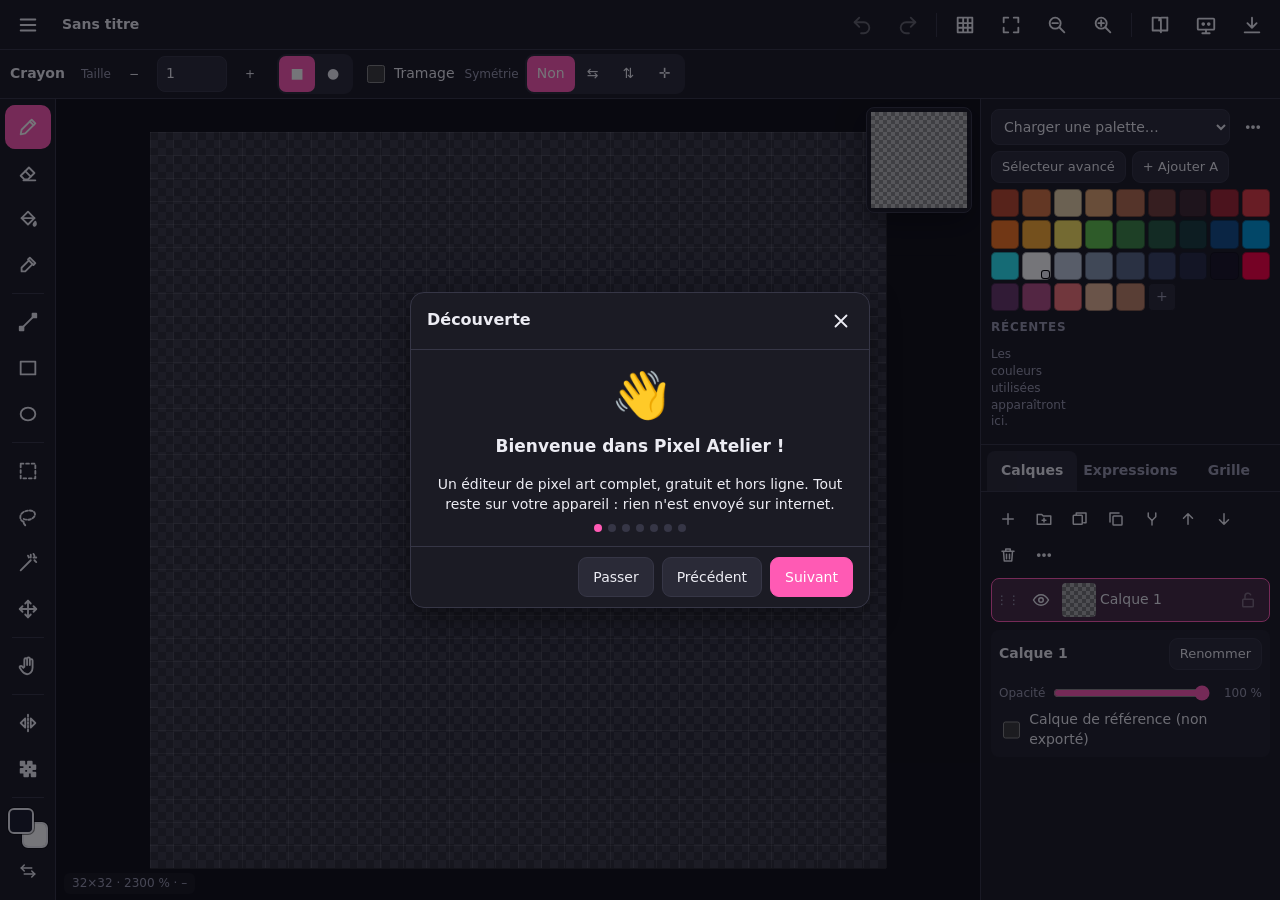
==== index.html @ dab8e6df "Éditeur de base : canevas, outils, zoom/pan, couleurs, grille, calques, historique - Modèle de docum" ====
<!doctype html>
<html lang="fr" data-theme="dark">
<head>
  <meta charset="utf-8">
  <meta name="viewport" content="width=device-width, initial-scale=1, maximum-scale=1, user-scalable=no, viewport-fit=cover">
  <title>Pixel Atelier — éditeur de pixel art & PNGtuber</title>
  <meta name="description" content="Éditeur de pixel art complet, gratuit et hors ligne, pensé pour créer des personnages PNGtuber. Fonctionne sur téléphone et ordinateur.">
  <meta name="theme-color" content="#1b1b24">
  <link rel="manifest" href="manifest.webmanifest">
  <link rel="icon" type="image/png" href="icons/icon-192.png">
  <link rel="apple-touch-icon" href="icons/icon-192.png">
  <meta name="apple-mobile-web-app-capable" content="yes">
  <meta name="mobile-web-app-capable" content="yes">
  <link rel="stylesheet" href="css/app.css">
</head>
<body>
  <div id="app">
    <header id="topbar">
      <button class="icon-btn" id="btn-menu" title="Menu" aria-label="Menu principal"></button>
      <div id="doc-title" title="Renommer le projet" role="button" tabindex="0">Sans titre</div>
      <div class="spacer"></div>
      <div class="top-actions">
        <button class="icon-btn" id="btn-undo" title="Annuler (Ctrl+Z)" aria-label="Annuler"></button>
        <button class="icon-btn" id="btn-redo" title="Rétablir (Ctrl+Y)" aria-label="Rétablir"></button>
        <span class="sep-v"></span>
        <button class="icon-btn toggle" id="btn-grid" title="Afficher/masquer la grille (#)" aria-label="Grille"></button>
        <button class="icon-btn" id="btn-fit" title="Ajuster à l'écran (0)" aria-label="Ajuster à l'écran"></button>
        <button class="icon-btn hide-sm" id="btn-zoomout" title="Zoom arrière (-)" aria-label="Zoom arrière"></button>
        <button class="icon-btn hide-sm" id="btn-zoomin" title="Zoom avant (+)" aria-label="Zoom avant"></button>
        <span class="sep-v hide-sm"></span>
        <button class="icon-btn" id="btn-library" title="Bibliothèque de pièces" aria-label="Bibliothèque"></button>
        <button class="icon-btn" id="btn-pngtuber" title="Mode PNGtuber" aria-label="Mode PNGtuber"></button>
        <button class="icon-btn hide-sm" id="btn-export" title="Exporter (Ctrl+E)" aria-label="Exporter"></button>
      </div>
    </header>
    <div id="optionsbar" aria-label="Options de l'outil"></div>
    <main id="workspace">
      <nav id="toolbar" aria-label="Outils"></nav>
      <div id="stage">
        <canvas id="view" aria-label="Zone de dessin"></canvas>
        <div id="minimap" title="Aperçu taille réelle"></div>
        <div id="statusbar"></div>
      </div>
      <aside id="sidebar" aria-label="Panneaux">
        <div class="drawer-handle" aria-hidden="true"></div>
        <div id="panel-tabs" role="tablist"></div>
        <section class="panel" id="panel-colors" data-title="Couleurs"></section>
        <section class="panel" id="panel-layers" data-title="Calques"></section>
        <section class="panel" id="panel-expressions" data-title="Expressions"></section>
        <section class="panel" id="panel-grid" data-title="Grille"></section>
      </aside>
    </main>
    <div id="timeline" hidden></div>
    <nav id="mobilenav" aria-label="Panneaux"></nav>
  </div>
  <noscript>Pixel Atelier nécessite JavaScript.</noscript>
  <script type="module" src="js/main.js"></script>
</body>
</html>
---- css/app.css ----
/* Pixel Atelier — styles. Thème via [data-theme] sur <html>. */
:root {
  --bg: #15151c;
  --bg2: #1b1b24;
  --panel: #22222d;
  --panel2: #2a2a37;
  --line: #363646;
  --text: #ececf3;
  --muted: #9a9ab0;
  --accent: #ff5ab4;
  --accent2: #7f8cff;
  --danger: #ff5a5a;
  --ok: #4ad991;
  --focus: #ffd34d;
  --stage: #101016;
  --shadow: 0 10px 30px rgba(0, 0, 0, 0.45);
  --radius: 10px;
  --tap: 44px;
  --top-h: 50px;
  --opt-h: 46px;
  --side-w: 300px;
  --safe-b: env(safe-area-inset-bottom, 0px);
  color-scheme: dark;
}
html[data-theme='light'] {
  --bg: #eef0f6;
  --bg2: #ffffff;
  --panel: #ffffff;
  --panel2: #f1f2f8;
  --line: #d9dbe7;
  --text: #1d1d2a;
  --muted: #62657a;
  --accent: #d6318f;
  --accent2: #4d5bea;
  --stage: #d6d9e4;
  --shadow: 0 10px 30px rgba(20, 20, 60, 0.18);
  color-scheme: light;
}

* { box-sizing: border-box; }
html, body {
  margin: 0;
  height: 100%;
  overflow: hidden;
  background: var(--bg);
  color: var(--text);
  font: 14px/1.4 system-ui, -apple-system, 'Segoe UI', Roboto, Ubuntu, sans-serif;
  -webkit-tap-highlight-color: transparent;
  overscroll-behavior: none;
}
button, input, select, textarea { font: inherit; color: inherit; }
button { cursor: pointer; }
:focus-visible { outline: 2px solid var(--focus); outline-offset: 2px; }
[hidden] { display: none !important; }

#app {
  display: flex;
  flex-direction: column;
  height: 100dvh;
  height: 100vh;
}
@supports (height: 100dvh) { #app { height: 100dvh; } }

/* ---------- Barre du haut ---------- */
#topbar {
  height: var(--top-h);
  display: flex;
  align-items: center;
  gap: 4px;
  padding: 0 6px;
  background: var(--bg2);
  border-bottom: 1px solid var(--line);
  flex: none;
}
#doc-title {
  font-weight: 600;
  padding: 6px 8px;
  border-radius: 8px;
  max-width: 34vw;
  white-space: nowrap;
  overflow: hidden;
  text-overflow: ellipsis;
  cursor: text;
}
#doc-title:hover { background: var(--panel2); }
.spacer { flex: 1; }
.top-actions { display: flex; align-items: center; gap: 2px; }
.sep-v { width: 1px; height: 24px; background: var(--line); margin: 0 4px; }

.icon-btn {
  min-width: var(--tap);
  height: var(--tap);
  display: inline-flex;
  align-items: center;
  justify-content: center;
  border: 0;
  background: transparent;
  border-radius: 10px;
  padding: 0 6px;
  color: var(--text);
  position: relative;
}
.icon-btn:hover { background: var(--panel2); }
.icon-btn:disabled { opacity: 0.35; cursor: default; }
.icon-btn.active, .icon-btn.toggle.on { background: var(--accent); color: #fff; }
.icon-btn.small { min-width: 34px; height: 34px; }
.ico { display: inline-flex; line-height: 0; }
.ico svg { width: 22px; height: 22px; }
.icon-btn.small .ico svg { width: 18px; height: 18px; }

/* ---------- Barre d'options ---------- */
#optionsbar {
  min-height: var(--opt-h);
  display: flex;
  align-items: center;
  gap: 10px;
  padding: 4px 10px;
  background: var(--bg2);
  border-bottom: 1px solid var(--line);
  overflow-x: auto;
  overflow-y: hidden;
  white-space: nowrap;
  flex: none;
  scrollbar-width: thin;
}
.opt-group { display: inline-flex; align-items: center; gap: 6px; flex: none; }
.opt-group > .lbl { color: var(--muted); font-size: 12px; }
.opt-title { font-weight: 700; margin-right: 6px; }
.seg { display: inline-flex; background: var(--panel2); border-radius: 9px; padding: 2px; }
.seg button {
  border: 0;
  background: transparent;
  padding: 0 10px;
  min-height: 36px;
  min-width: 36px;
  border-radius: 7px;
  display: inline-flex;
  align-items: center;
  justify-content: center;
  gap: 4px;
}
.seg button.on { background: var(--accent); color: #fff; }
.chk { display: inline-flex; align-items: center; gap: 6px; cursor: pointer; min-height: 36px; }
.chk input { width: 18px; height: 18px; accent-color: var(--accent); }

/* ---------- Espace de travail ---------- */
#workspace { flex: 1; display: flex; min-height: 0; position: relative; }
#toolbar {
  width: 56px;
  flex: none;
  display: flex;
  flex-direction: column;
  align-items: center;
  gap: 2px;
  padding: 6px 0;
  background: var(--bg2);
  border-right: 1px solid var(--line);
  overflow-y: auto;
}
#toolbar .icon-btn { width: 46px; }
#toolbar .tb-sep { width: 32px; height: 1px; background: var(--line); margin: 4px 0; flex: none; }
.color-chip {
  width: 40px;
  height: 40px;
  position: relative;
  flex: none;
  margin: 4px 0;
}
.color-chip .c1, .color-chip .c2 {
  position: absolute;
  width: 26px;
  height: 26px;
  border-radius: 6px;
  border: 2px solid var(--text);
  box-shadow: 0 0 0 1px rgba(0, 0, 0, 0.5);
  background-image: linear-gradient(45deg, #888 25%, transparent 25%, transparent 75%, #888 75%), linear-gradient(45deg, #888 25%, #ccc 25%, #ccc 75%, #888 75%);
  background-size: 8px 8px;
  background-position: 0 0, 4px 4px;
  padding: 0;
  overflow: hidden;
}
.color-chip .c1 { left: 0; top: 0; z-index: 2; }
.color-chip .c2 { right: 0; bottom: 0; }
.color-chip i { position: absolute; inset: 0; }

#stage {
  flex: 1;
  position: relative;
  background: var(--stage);
  overflow: hidden;
  min-width: 0;
}
#view {
  position: absolute;
  inset: 0;
  touch-action: none;
  image-rendering: pixelated;
  image-rendering: crisp-edges;
  display: block;
  user-select: none;
  -webkit-user-select: none;
}
#statusbar {
  position: absolute;
  left: 8px;
  bottom: 6px;
  font-size: 12px;
  color: var(--muted);
  background: color-mix(in srgb, var(--bg2) 80%, transparent);
  padding: 2px 8px;
  border-radius: 6px;
  pointer-events: none;
  font-variant-numeric: tabular-nums;
}
#minimap {
  position: absolute;
  right: 8px;
  top: 8px;
  background-color: var(--bg2);
  border: 1px solid var(--line);
  border-radius: 8px;
  padding: 4px;
  box-shadow: var(--shadow);
  cursor: pointer;
  max-width: 40%;
}
#minimap canvas { display: block; image-rendering: pixelated; max-width: 160px; max-height: 160px; background: repeating-conic-gradient(#888 0% 25%, #bbb 0% 50%) 0 0 / 8px 8px; }
#minimap.hidden { display: none; }

/* ---------- Barre latérale / tiroirs ---------- */
#sidebar {
  width: var(--side-w);
  flex: none;
  display: flex;
  flex-direction: column;
  background: var(--bg2);
  border-left: 1px solid var(--line);
  min-height: 0;
}
.drawer-handle { display: none; }
#panel-tabs { display: flex; gap: 2px; padding: 6px 6px 0; border-bottom: 1px solid var(--line); flex: none; order: 2; }
#panel-tabs button {
  flex: 1;
  border: 0;
  background: transparent;
  padding: 8px 4px;
  border-radius: 8px 8px 0 0;
  color: var(--muted);
  font-weight: 600;
  min-height: 40px;
}
#panel-tabs button.on { color: var(--text); background: var(--panel2); }
#panel-tabs button[data-tab='colors'] { display: none; }
.panel { padding: 10px; overflow-y: auto; min-height: 0; }
#panel-colors { order: 1; flex: none; max-height: 46%; border-bottom: 1px solid var(--line); }
#panel-layers, #panel-expressions, #panel-grid { order: 3; flex: 1; display: none; }
.panel.tab-on { display: block !important; }

.panel h3 {
  margin: 8px 0 6px;
  font-size: 12px;
  color: var(--muted);
  text-transform: uppercase;
  letter-spacing: 0.06em;
  display: flex;
  align-items: center;
  gap: 6px;
}
.panel h3:first-child { margin-top: 0; }
.row { display: flex; align-items: center; gap: 6px; flex-wrap: wrap; }
.row.nowrap { flex-wrap: nowrap; }
.grow { flex: 1; min-width: 0; }

/* ---------- Couleurs ---------- */
.swatches { display: grid; grid-template-columns: repeat(auto-fill, minmax(26px, 1fr)); gap: 3px; }
.swatch {
  aspect-ratio: 1;
  border: 0;
  border-radius: 5px;
  padding: 0;
  min-height: 26px;
  box-shadow: inset 0 0 0 1px rgba(0, 0, 0, 0.35);
  position: relative;
}
.swatch.sel { outline: 2px solid var(--text); outline-offset: 1px; }
.swatch.sel2::after { content: ''; position: absolute; right: 2px; bottom: 2px; width: 7px; height: 7px; border-radius: 2px; background: var(--text); box-shadow: 0 0 0 1px #000; }
.swatch.add { background: var(--panel2); color: var(--muted); display: flex; align-items: center; justify-content: center; }
.recent .swatch { min-height: 22px; }
.color-editor { display: grid; grid-template-columns: auto 1fr; gap: 6px 8px; align-items: center; margin: 6px 0; }
.color-editor input[type='color'] { width: 44px; height: 36px; border: 0; padding: 0; background: none; border-radius: 6px; }
.hsv-box { margin: 6px 0; display: grid; gap: 6px; }
.hsv-sv { position: relative; height: 120px; border-radius: 8px; touch-action: none; cursor: crosshair; }
.hsv-sv .knob, .hsv-bar .knob { position: absolute; width: 14px; height: 14px; border: 2px solid #fff; border-radius: 50%; box-shadow: 0 0 0 1px #000; transform: translate(-50%, -50%); pointer-events: none; }
.hsv-bar { position: relative; height: 18px; border-radius: 9px; touch-action: none; cursor: pointer; }
.hsv-bar .knob { top: 50%; }
.hue-bar { background: linear-gradient(to right, #f00, #ff0, #0f0, #0ff, #00f, #f0f, #f00); }

/* ---------- Champs ---------- */
.input, select.input {
  background: var(--panel2);
  border: 1px solid var(--line);
  border-radius: 8px;
  padding: 6px 8px;
  min-height: 36px;
  min-width: 0;
}
.input.wide { width: 100%; }
.input.num { width: 70px; }
.input.hex { width: 96px; font-family: ui-monospace, monospace; }
input[type='range'] { accent-color: var(--accent); min-height: 30px; }
.field { display: grid; gap: 4px; margin: 8px 0; }
.field > span { color: var(--muted); font-size: 12px; }
.fields { display: grid; grid-template-columns: 1fr 1fr; gap: 6px 10px; }
.btn {
  border: 1px solid var(--line);
  background: var(--panel2);
  padding: 8px 14px;
  border-radius: 9px;
  min-height: 40px;
  display: inline-flex;
  align-items: center;
  gap: 6px;
  justify-content: center;
}
.btn:hover { border-color: var(--accent2); }
.btn.primary { background: var(--accent); border-color: var(--accent); color: #fff; }
.btn.danger { background: var(--danger); border-color: var(--danger); color: #fff; }
.btn.small { min-height: 32px; padding: 4px 10px; font-size: 13px; }
.btn:disabled { opacity: 0.5; cursor: default; }
.muted { color: var(--muted); }
.small { font-size: 12px; }
.hint { color: var(--muted); font-size: 12px; margin: 4px 0; }

/* ---------- Calques ---------- */
.layer-tools { display: flex; flex-wrap: wrap; gap: 2px; margin-bottom: 6px; }
.layer-tree { display: flex; flex-direction: column; gap: 2px; }
.lrow {
  display: flex;
  align-items: center;
  gap: 4px;
  padding: 2px 4px;
  border-radius: 8px;
  min-height: 44px;
  background: var(--panel);
  border: 1px solid transparent;
  user-select: none;
  touch-action: pan-y;
}
.lrow.active { border-color: var(--accent); background: color-mix(in srgb, var(--accent) 16%, var(--panel)); }
.lrow.hidden-eff { opacity: 0.55; }
.lrow .name { flex: 1; min-width: 0; overflow: hidden; text-overflow: ellipsis; white-space: nowrap; }
.lrow .thumb {
  width: 34px;
  height: 34px;
  flex: none;
  border-radius: 4px;
  image-rendering: pixelated;
  background: repeating-conic-gradient(#777 0% 25%, #aaa 0% 50%) 0 0 / 8px 8px;
}
.lrow .icon-btn { min-width: 34px; height: 34px; }
.lrow .icon-btn .ico svg { width: 18px; height: 18px; }
.lrow.group .name { font-weight: 650; }
.lrow .badge { font-size: 10px; padding: 1px 6px; border-radius: 9px; background: var(--accent2); color: #fff; flex: none; }
.lrow .badge.ref { background: #888; }
.lrow .radio { width: 18px; height: 18px; border-radius: 50%; border: 2px solid var(--muted); flex: none; margin: 0 8px; }
.lrow .radio.on { border-color: var(--accent); background: radial-gradient(var(--accent) 45%, transparent 50%); }
.lrow.drop-above { box-shadow: 0 -3px 0 var(--accent2); }
.lrow.drop-below { box-shadow: 0 3px 0 var(--accent2); }
.lrow.drop-inside { outline: 2px dashed var(--accent2); }
.lrow.dragging { opacity: 0.4; }
.layer-props { margin-top: 8px; padding: 8px; background: var(--panel); border-radius: 8px; }

/* ---------- Variantes / expressions ---------- */
.vgroup { background: var(--panel); border-radius: 8px; padding: 8px; margin-bottom: 6px; }
.vgroup .vname { font-weight: 650; margin-bottom: 6px; display: flex; align-items: center; gap: 6px; }
.chips { display: flex; flex-wrap: wrap; gap: 4px; }
.chip {
  border: 1px solid var(--line);
  background: var(--panel2);
  border-radius: 999px;
  padding: 4px 12px;
  min-height: 36px;
}
.chip.on { background: var(--accent); border-color: var(--accent); color: #fff; }
.expr-row { display: flex; align-items: center; gap: 4px; background: var(--panel); border-radius: 8px; padding: 4px; margin-bottom: 4px; }
.expr-row .name { flex: 1; min-width: 0; overflow: hidden; text-overflow: ellipsis; white-space: nowrap; }
.expr-row kbd, kbd {
  font-family: ui-monospace, monospace;
  font-size: 11px;
  background: var(--panel2);
  border: 1px solid var(--line);
  border-bottom-width: 2px;
  border-radius: 5px;
  padding: 1px 6px;
}
.expr-row canvas { width: 40px; height: 40px; image-rendering: pixelated; border-radius: 4px; background: repeating-conic-gradient(#777 0% 25%, #aaa 0% 50%) 0 0 / 8px 8px; flex: none; }

/* ---------- Dialogues ---------- */
.backdrop {
  position: fixed;
  inset: 0;
  background: rgba(5, 5, 12, 0.55);
  display: flex;
  align-items: center;
  justify-content: center;
  z-index: 100;
  opacity: 0;
  transition: opacity 0.15s;
  padding: 12px;
}
.backdrop.show { opacity: 1; }
.dlg {
  background: var(--bg2);
  border: 1px solid var(--line);
  border-radius: 14px;
  box-shadow: var(--shadow);
  width: min(460px, 100%);
  max-height: calc(100% - 8px);
  display: flex;
  flex-direction: column;
}
.dlg.wide { width: min(900px, 100%); }
.dlg.full { width: 100%; height: 100%; max-width: none; }
.dlg-head { display: flex; align-items: center; padding: 6px 6px 6px 16px; border-bottom: 1px solid var(--line); }
.dlg-head h2 { flex: 1; font-size: 16px; margin: 0; }
.dlg-body { padding: 14px 16px; overflow: auto; flex: 1; min-height: 0; }
.dlg-body p { margin: 0 0 8px; }
.dlg-foot { display: flex; gap: 8px; justify-content: flex-end; padding: 10px 16px; border-top: 1px solid var(--line); flex-wrap: wrap; }

.toast {
  position: fixed;
  left: 50%;
  bottom: calc(90px + var(--safe-b));
  transform: translate(-50%, 20px);
  background: var(--text);
  color: var(--bg);
  padding: 8px 16px;
  border-radius: 999px;
  font-weight: 600;
  opacity: 0;
  pointer-events: none;
  transition: 0.2s;
  z-index: 300;
  max-width: 90vw;
  text-align: center;
}
.toast.show { opacity: 1; transform: translate(-50%, 0); }

.popup-menu {
  position: fixed;
  z-index: 200;
  background: var(--bg2);
  border: 1px solid var(--line);
  border-radius: 12px;
  box-shadow: var(--shadow);
  padding: 6px;
  min-width: 240px;
  max-height: calc(100vh - 16px);
  overflow-y: auto;
}
.menu-item {
  display: flex;
  align-items: center;
  gap: 10px;
  width: 100%;
  border: 0;
  background: transparent;
  padding: 8px 10px;
  border-radius: 8px;
  text-align: left;
  min-height: 42px;
}
.menu-item:hover { background: var(--panel2); }
.menu-item .lbl { flex: 1; }
.menu-item.danger { color: var(--danger); }
.menu-item.checked .lbl::after { content: ' ✓'; color: var(--accent); }
.menu-item:disabled { opacity: 0.4; }
.popup-menu .sep { height: 1px; background: var(--line); margin: 4px 6px; }
.menu-heading { font-size: 11px; color: var(--muted); text-transform: uppercase; letter-spacing: 0.06em; padding: 8px 10px 2px; }

/* grilles d'aperçu (bibliothèque, projets) */
.cards { display: grid; grid-template-columns: repeat(auto-fill, minmax(110px, 1fr)); gap: 8px; }
.card {
  background: var(--panel);
  border: 1px solid var(--line);
  border-radius: 10px;
  padding: 6px;
  display: flex;
  flex-direction: column;
  align-items: center;
  gap: 4px;
  text-align: center;
  min-height: 44px;
}
.card:hover { border-color: var(--accent); }
.card canvas, .card img { width: 96px; height: 96px; image-rendering: pixelated; background: repeating-conic-gradient(#777 0% 25%, #aaa 0% 50%) 0 0 / 12px 12px; border-radius: 6px; }
.card .t { font-size: 12px; font-weight: 600; }
.card .s { font-size: 11px; color: var(--muted); }
.tabs-row { display: flex; gap: 4px; flex-wrap: wrap; margin-bottom: 10px; }

table.keys { border-collapse: collapse; width: 100%; }
table.keys td { padding: 5px 6px; border-bottom: 1px solid var(--line); }
table.keys td:first-child { white-space: nowrap; width: 1%; }

/* ---------- Tutoriel ---------- */
.tuto-step { text-align: center; }
.tuto-step .big { font-size: 46px; line-height: 1; margin: 8px 0; }
.tuto-dots { display: flex; justify-content: center; gap: 6px; margin-top: 10px; }
.tuto-dots i { width: 8px; height: 8px; border-radius: 50%; background: var(--line); }
.tuto-dots i.on { background: var(--accent); }
.highlight-ring { position: fixed; border: 3px solid var(--focus); border-radius: 12px; z-index: 150; pointer-events: none; box-shadow: 0 0 18px var(--focus); transition: all 0.25s; }

/* ---------- Timeline (animation) ---------- */
#timeline {
  flex: none;
  background: var(--bg2);
  border-top: 1px solid var(--line);
  padding: 6px 8px;
  display: flex;
  gap: 8px;
  align-items: center;
  overflow-x: auto;
}
.frames { display: flex; gap: 4px; }
.frame-cell {
  width: 52px;
  height: 58px;
  border: 2px solid var(--line);
  border-radius: 8px;
  background: var(--panel);
  display: flex;
  flex-direction: column;
  align-items: center;
  justify-content: center;
  font-size: 11px;
  padding: 2px;
  flex: none;
}
.frame-cell.on { border-color: var(--accent); }
.frame-cell canvas { width: 40px; height: 40px; image-rendering: pixelated; background: repeating-conic-gradient(#777 0% 25%, #aaa 0% 50%) 0 0 / 8px 8px; }

/* ---------- PNGtuber ---------- */
.pt-wrap { display: grid; grid-template-columns: 1fr 320px; gap: 12px; height: 100%; min-height: 0; }
.pt-stage { position: relative; border-radius: 12px; overflow: hidden; min-height: 240px; display: flex; align-items: center; justify-content: center; }
.pt-stage canvas { image-rendering: pixelated; max-width: 100%; max-height: 100%; }
.pt-side { overflow-y: auto; min-height: 0; }
.meter { height: 14px; background: var(--panel2); border-radius: 7px; position: relative; overflow: hidden; }
.meter .lvl { position: absolute; left: 0; top: 0; bottom: 0; background: var(--ok); width: 0; }
.meter .thr { position: absolute; top: -2px; bottom: -2px; width: 3px; background: var(--accent); }

/* ---------- Mobile ---------- */
#mobilenav { display: none; }
@media (max-width: 760px) {
  :root { --top-h: 50px; --opt-h: 46px; }
  .hide-sm { display: none !important; }
  #doc-title { max-width: 28vw; font-size: 13px; }
  #workspace { flex-direction: column; }
  #toolbar {
    order: 3;
    width: 100%;
    height: 56px;
    flex-direction: row;
    padding: 0 4px;
    border-right: 0;
    border-top: 1px solid var(--line);
    overflow-x: auto;
    overflow-y: hidden;
    gap: 0;
  }
  #toolbar .icon-btn { width: 46px; flex: none; }
  #toolbar .tb-sep { width: 1px; height: 30px; margin: 0 4px; }
  #stage { order: 1; }
  #sidebar {
    position: fixed;
    left: 0;
    right: 0;
    bottom: calc(56px + 52px + var(--safe-b));
    width: 100%;
    height: min(58vh, 520px);
    border-left: 0;
    border-top: 1px solid var(--line);
    border-radius: 16px 16px 0 0;
    box-shadow: var(--shadow);
    transform: translateY(110%);
    transition: transform 0.22s ease;
    z-index: 40;
    visibility: hidden;
  }
  #sidebar.open { transform: translateY(0); visibility: visible; }
  .drawer-handle { display: block; width: 40px; height: 5px; border-radius: 3px; background: var(--line); margin: 6px auto 0; flex: none; }
  #panel-tabs { order: 0; }
  #panel-tabs button[data-tab='colors'] { display: block; }
  #panel-colors { order: 3; max-height: none; flex: 1; border-bottom: 0; display: none; }
  #mobilenav {
    display: flex;
    height: calc(52px + var(--safe-b));
    padding-bottom: var(--safe-b);
    background: var(--bg2);
    border-top: 1px solid var(--line);
    flex: none;
  }
  #mobilenav button {
    flex: 1;
    border: 0;
    background: transparent;
    display: flex;
    flex-direction: column;
    align-items: center;
    justify-content: center;
    font-size: 10px;
    color: var(--muted);
    gap: 1px;
  }
  #mobilenav button.on { color: var(--accent); }
  #mobilenav .mini-chip { width: 22px; height: 22px; border-radius: 6px; border: 2px solid var(--text); }
  #minimap { display: none; }
  .pt-wrap { grid-template-columns: 1fr; grid-template-rows: minmax(220px, 45vh) auto; }
  .dlg { max-height: 100%; }
  .backdrop { padding: 0; align-items: flex-end; }
  .dlg { border-radius: 16px 16px 0 0; }
  .dlg.full { border-radius: 0; }
  .fields { grid-template-columns: 1fr; }
  .toast { bottom: calc(130px + var(--safe-b)); }
}
@media (max-width: 760px) and (orientation: landscape) and (max-height: 500px) {
  #sidebar { height: 70vh; }
}
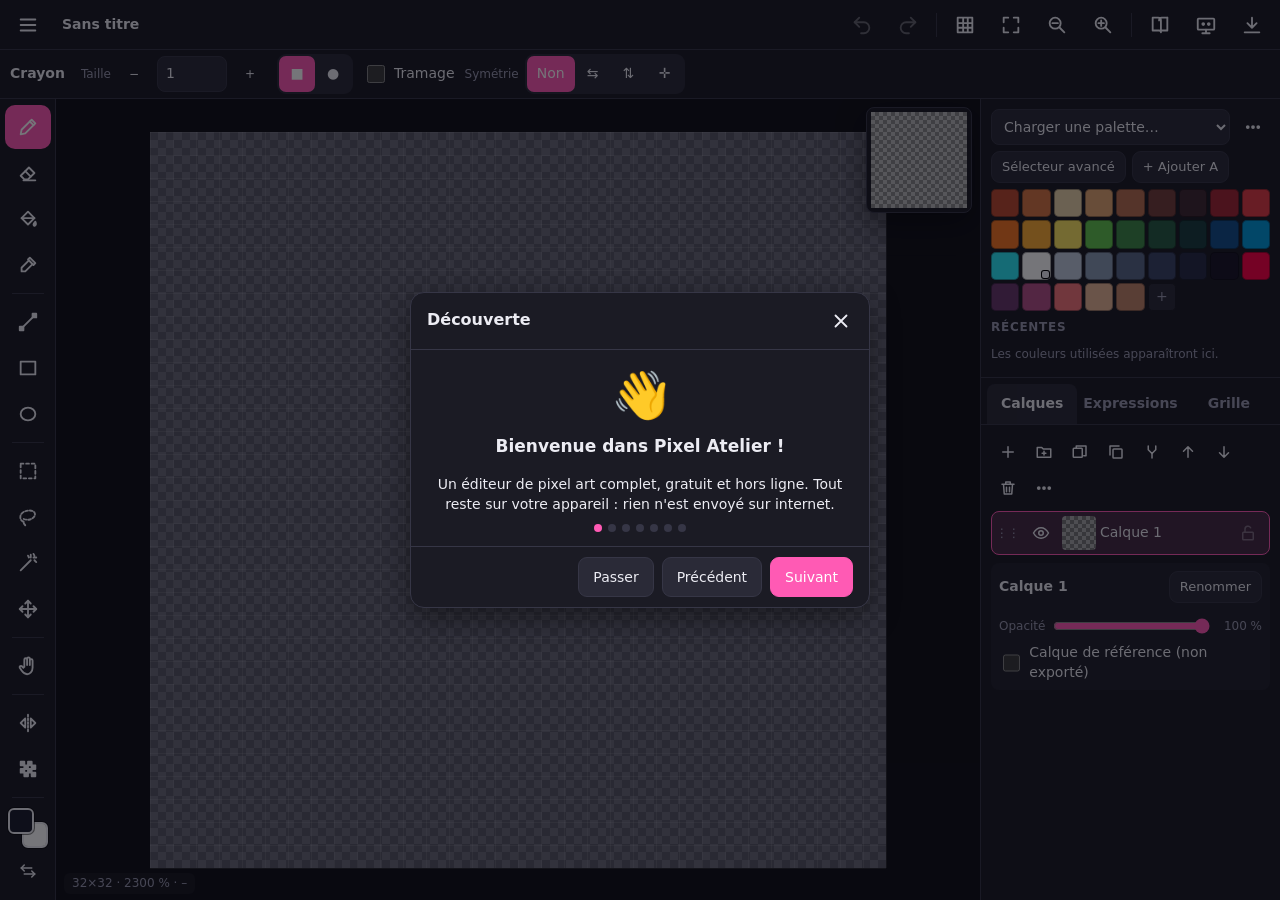
==== commit ccf51fdd: "Barre de variantes rapide, damier plus lisible, README et CLAUDE.md Co-Authored-By: Claude Opus 5.5 " ====
--- a/index.html
+++ b/index.html
@@ -30,7 +30,7 @@
         <span class="sep-v hide-sm"></span>
         <button class="icon-btn" id="btn-library" title="Bibliothèque de pièces" aria-label="Bibliothèque"></button>
         <button class="icon-btn" id="btn-pngtuber" title="Mode PNGtuber" aria-label="Mode PNGtuber"></button>
-        <button class="icon-btn hide-sm" id="btn-export" title="Exporter (Ctrl+E)" aria-label="Exporter"></button>
+        <button class="icon-btn hide-sm" id="btn-export" title="Exporter (Ctrl+Maj+E)" aria-label="Exporter"></button>
       </div>
     </header>
     <div id="optionsbar" aria-label="Options de l'outil"></div>
@@ -38,6 +38,7 @@
       <nav id="toolbar" aria-label="Outils"></nav>
       <div id="stage">
         <canvas id="view" aria-label="Zone de dessin"></canvas>
+        <div id="variantbar" aria-label="Variantes rapides"></div>
         <div id="minimap" title="Aperçu taille réelle"></div>
         <div id="statusbar"></div>
       </div>
--- a/css/app.css
+++ b/css/app.css
@@ -625,3 +625,29 @@
 @media (max-width: 760px) and (orientation: landscape) and (max-height: 500px) {
   #sidebar { height: 70vh; }
 }
+
+/* ---------- Barre de variantes rapide (sur le canevas) ---------- */
+#variantbar {
+  position: absolute;
+  left: 8px;
+  top: 8px;
+  display: flex;
+  flex-wrap: wrap;
+  gap: 4px;
+  max-width: calc(100% - 200px);
+  z-index: 2;
+}
+#variantbar .vb {
+  display: inline-flex;
+  align-items: center;
+  background: color-mix(in srgb, var(--bg2) 88%, transparent);
+  border: 1px solid var(--line);
+  border-radius: 999px;
+  box-shadow: var(--shadow);
+  overflow: hidden;
+}
+#variantbar .vb button { border: 0; background: transparent; min-height: 36px; min-width: 32px; padding: 0 8px; }
+#variantbar .vb button:hover { background: var(--panel2); }
+#variantbar .vb .lbl { font-size: 12px; padding: 0 2px; white-space: nowrap; }
+#variantbar .vb .lbl b { color: var(--accent); font-weight: 650; }
+@media (max-width: 760px) { #variantbar { max-width: calc(100% - 16px); } #variantbar .vb .lbl { font-size: 11px; } }
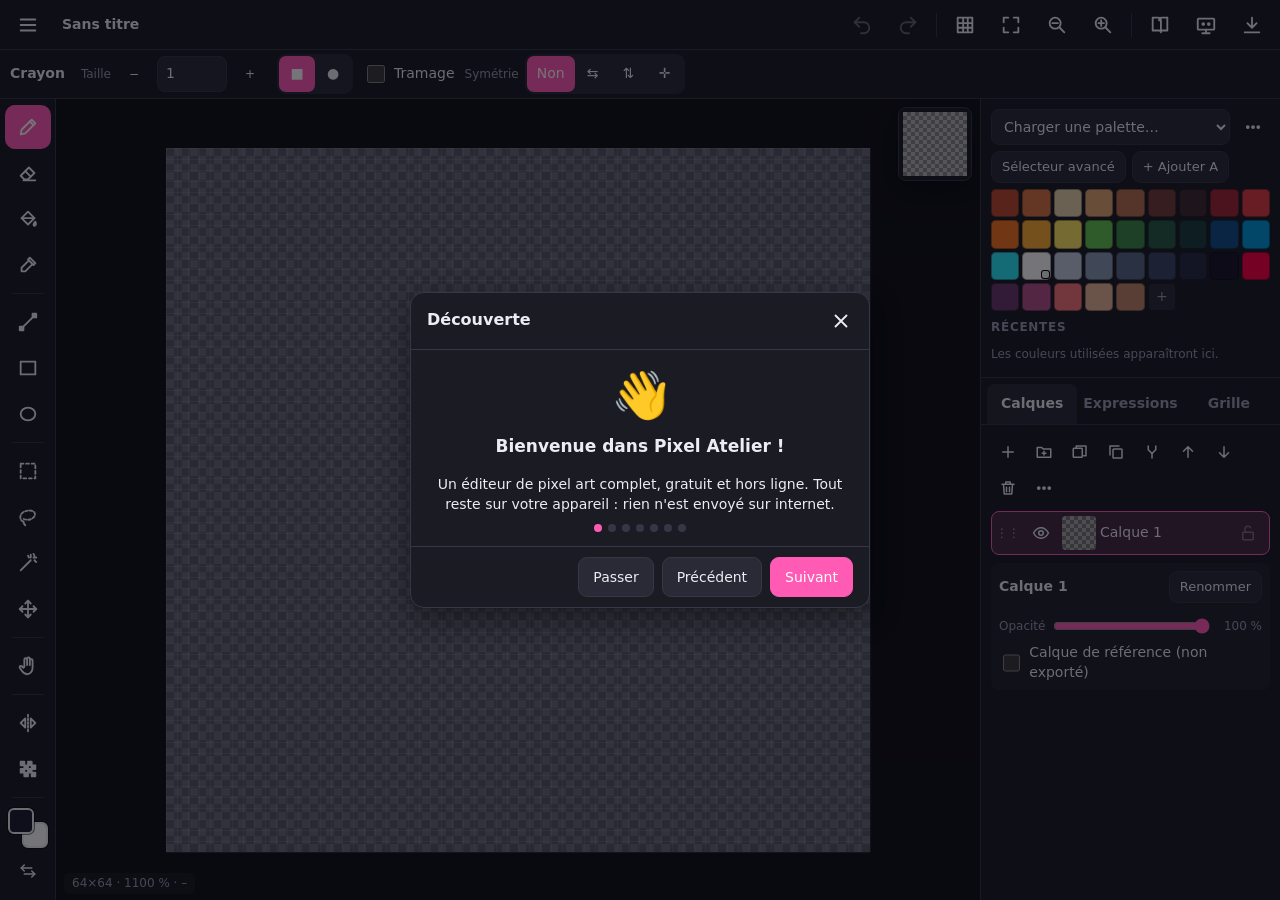
==== commit 67be0a64: "Corrections mobiles : bibliothèque accessible, export lisible, robustesse Safari - Barre du bas mobi" ====
--- a/index.html
+++ b/index.html
@@ -28,9 +28,9 @@
         <button class="icon-btn hide-sm" id="btn-zoomout" title="Zoom arrière (-)" aria-label="Zoom arrière"></button>
         <button class="icon-btn hide-sm" id="btn-zoomin" title="Zoom avant (+)" aria-label="Zoom avant"></button>
         <span class="sep-v hide-sm"></span>
-        <button class="icon-btn" id="btn-library" title="Bibliothèque de pièces" aria-label="Bibliothèque"></button>
-        <button class="icon-btn" id="btn-pngtuber" title="Mode PNGtuber" aria-label="Mode PNGtuber"></button>
-        <button class="icon-btn hide-sm" id="btn-export" title="Exporter (Ctrl+Maj+E)" aria-label="Exporter"></button>
+        <button class="icon-btn hide-sm" id="btn-library" title="Bibliothèque de pièces" aria-label="Bibliothèque"></button>
+        <button class="icon-btn hide-sm" id="btn-pngtuber" title="Mode PNGtuber" aria-label="Mode PNGtuber"></button>
+        <button class="icon-btn" id="btn-export" title="Exporter (Ctrl+Maj+E)" aria-label="Exporter"></button>
       </div>
     </header>
     <div id="optionsbar" aria-label="Options de l'outil"></div>
--- a/css/app.css
+++ b/css/app.css
@@ -576,7 +576,7 @@
     right: 0;
     bottom: calc(56px + 52px + var(--safe-b));
     width: 100%;
-    height: min(58vh, 520px);
+    height: min(46vh, 460px);
     border-left: 0;
     border-top: 1px solid var(--line);
     border-radius: 16px 16px 0 0;
@@ -651,3 +651,27 @@
 #variantbar .vb .lbl { font-size: 12px; padding: 0 2px; white-space: nowrap; }
 #variantbar .vb .lbl b { color: var(--accent); font-weight: 650; }
 @media (max-width: 760px) { #variantbar { max-width: calc(100% - 16px); } #variantbar .vb .lbl { font-size: 11px; } }
+
+/* ---------- Correctifs mobiles / iOS ---------- */
+button, .chip, .swatch, .card, .lrow, .menu-item { touch-action: manipulation; -webkit-touch-callout: none; -webkit-user-select: none; user-select: none; }
+#topbar { min-width: 0; }
+.top-actions { min-width: 0; overflow-x: auto; scrollbar-width: none; flex-shrink: 1; }
+.top-actions::-webkit-scrollbar { display: none; }
+#doc-title { flex-shrink: 1; min-width: 0; }
+@supports (height: 100dvh) {
+  .popup-menu { max-height: calc(100dvh - 16px); }
+  .dlg { max-height: calc(100dvh - 8px); }
+}
+.export-grid { grid-template-columns: minmax(0, 1.2fr) minmax(0, 1fr); align-items: start; }
+@media (max-width: 760px) {
+  .export-grid { grid-template-columns: 1fr; }
+  #mobilenav button { min-width: 0; }
+  .top-actions .sep-v { margin: 0 2px; }
+}
+@media (max-width: 360px) {
+  #topbar .icon-btn { min-width: 40px; padding: 0 4px; }
+  #doc-title { display: none; }
+}
+#view { -webkit-touch-callout: none; }
+.newchar-grid { grid-template-columns: auto minmax(0, 1fr); gap: 16px; align-items: start; }
+@media (max-width: 760px) { .newchar-grid { grid-template-columns: 1fr; justify-items: stretch; } }
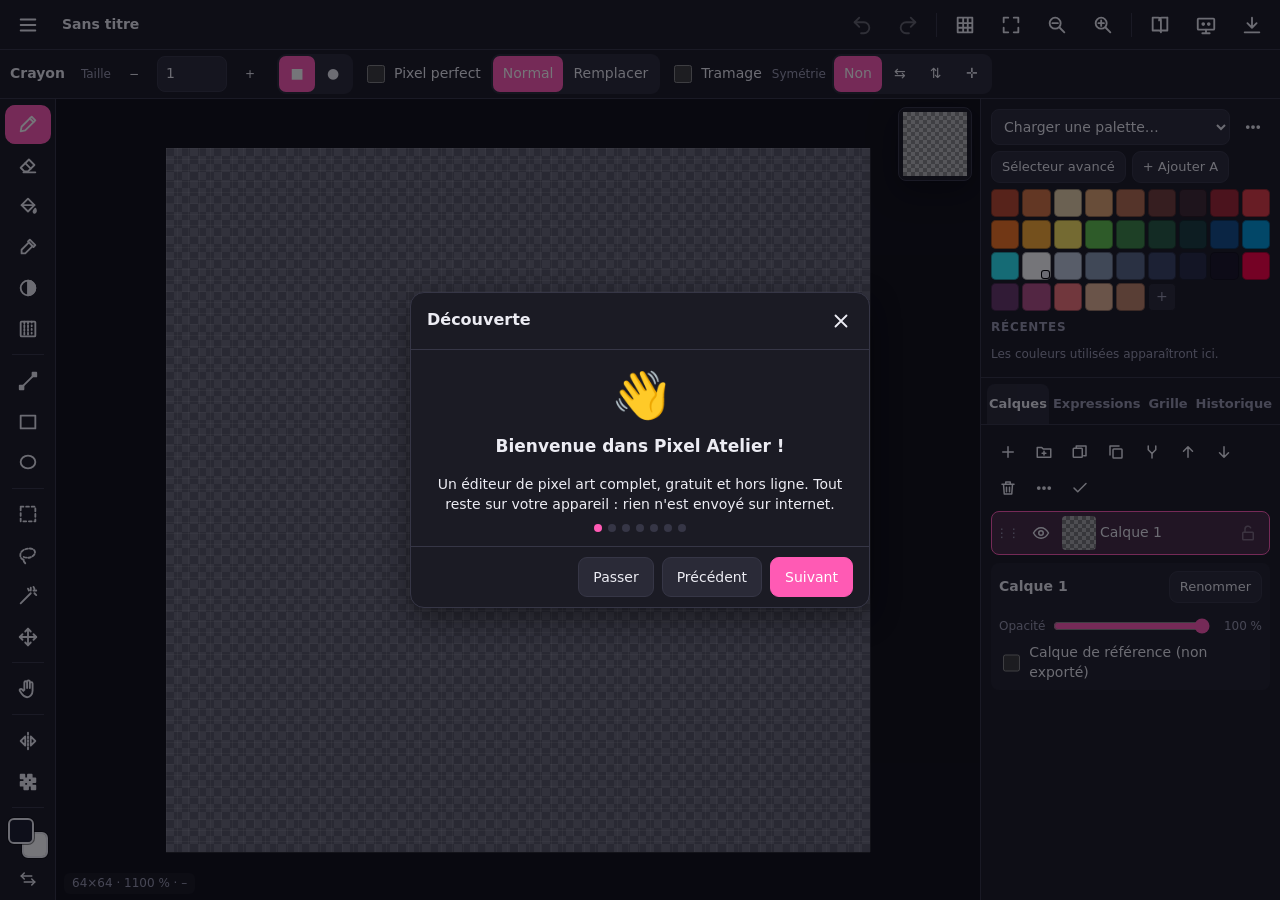
==== commit d5e36c74: "Confort : raccourcis personnalisables, historique, fichier local, import Aseprite, export PSD, angla" ====
--- a/index.html
+++ b/index.html
@@ -17,10 +17,10 @@
   <div id="app">
     <header id="topbar">
       <button class="icon-btn" id="btn-menu" title="Menu" aria-label="Menu principal"></button>
-      <div id="doc-title" title="Renommer le projet" role="button" tabindex="0">Sans titre</div>
+      <div id="doc-title" title="Renommer le projet" role="button" tabindex="0" translate="no">Sans titre</div>
       <div class="spacer"></div>
       <div class="top-actions">
-        <button class="icon-btn" id="btn-undo" title="Annuler (Ctrl+Z)" aria-label="Annuler"></button>
+        <button class="icon-btn" id="btn-undo" title="Annuler (Ctrl+Z)" aria-label="Annuler la dernière action"></button>
         <button class="icon-btn" id="btn-redo" title="Rétablir (Ctrl+Y)" aria-label="Rétablir"></button>
         <span class="sep-v"></span>
         <button class="icon-btn toggle" id="btn-grid" title="Afficher/masquer la grille (#)" aria-label="Grille"></button>
@@ -49,6 +49,7 @@
         <section class="panel" id="panel-layers" data-title="Calques"></section>
         <section class="panel" id="panel-expressions" data-title="Expressions"></section>
         <section class="panel" id="panel-grid" data-title="Grille"></section>
+        <section class="panel" id="panel-history" data-title="Historique"></section>
       </aside>
     </main>
     <div id="timeline" hidden></div>
--- a/css/app.css
+++ b/css/app.css
@@ -253,7 +253,7 @@
 #panel-tabs button[data-tab='colors'] { display: none; }
 .panel { padding: 10px; overflow-y: auto; min-height: 0; }
 #panel-colors { order: 1; flex: none; max-height: 46%; border-bottom: 1px solid var(--line); }
-#panel-layers, #panel-expressions, #panel-grid { order: 3; flex: 1; display: none; }
+#panel-layers, #panel-expressions, #panel-grid, #panel-history { order: 3; flex: 1; display: none; }
 .panel.tab-on { display: block !important; }
 
 .panel h3 {
@@ -675,3 +675,50 @@
 #view { -webkit-touch-callout: none; }
 .newchar-grid { grid-template-columns: auto minmax(0, 1fr); gap: 16px; align-items: start; }
 @media (max-width: 760px) { .newchar-grid { grid-template-columns: 1fr; justify-items: stretch; } }
+
+/* ---------- Zones tactiles ≥ 44 px sur écrans tactiles ---------- */
+@media (pointer: coarse) {
+  .icon-btn.small { min-width: 44px; height: 44px; }
+  .lrow { min-height: 50px; gap: 2px; }
+  .lrow .icon-btn { min-width: 40px; height: 44px; }
+  .lrow .drag-handle { min-width: 44px !important; font-size: 18px; }
+  .chip { min-height: 44px; }
+  .btn.small { min-height: 44px; }
+  .swatch { min-height: 32px; }
+  .swatches { grid-template-columns: repeat(auto-fill, minmax(32px, 1fr)); }
+  #variantbar .vb button { min-height: 44px; min-width: 40px; }
+}
+
+#update-banner {
+  position: fixed;
+  left: 50%;
+  top: calc(var(--top-h) + 8px);
+  transform: translateX(-50%);
+  z-index: 250;
+  display: flex;
+  align-items: center;
+  gap: 8px;
+  padding: 6px 6px 6px 14px;
+  background: var(--bg2);
+  border: 1px solid var(--accent);
+  border-radius: 12px;
+  box-shadow: var(--shadow);
+  max-width: calc(100vw - 16px);
+  font-size: 13px;
+}
+.meter .thr2 { background: var(--accent2); }
+.lrow.multi { outline: 2px solid var(--accent2); outline-offset: -2px; background: color-mix(in srgb, var(--accent2) 18%, var(--panel)); }
+.frame-strip { display: flex; flex-direction: column; gap: 4px; }
+.tags-row { position: relative; min-height: 0; }
+.tag-band { position: absolute; height: 20px; border: 0; border-radius: 6px; color: #fff; font-size: 11px; font-weight: 650;
+  padding: 0 6px; text-align: left; overflow: hidden; white-space: nowrap; text-overflow: ellipsis; opacity: .85; cursor: pointer; }
+.tag-band.on { opacity: 1; box-shadow: 0 0 0 2px var(--text); }
+.frame-cell.in-range { border-color: var(--accent2); }
+
+/* ---------- Historique ---------- */
+.hist-list { display: flex; flex-direction: column; gap: 2px; }
+.hist-row { display: flex; gap: 8px; align-items: center; text-align: left; border: 0; border-radius: 8px; padding: 6px 8px; min-height: 36px; background: var(--panel); }
+.hist-row .n { color: var(--muted); font-size: 11px; width: 30px; font-variant-numeric: tabular-nums; }
+.hist-row.undone { opacity: .45; font-style: italic; }
+.hist-row.current { outline: 2px solid var(--accent); }
+#panel-tabs button { padding: 8px 2px; font-size: 13px; }
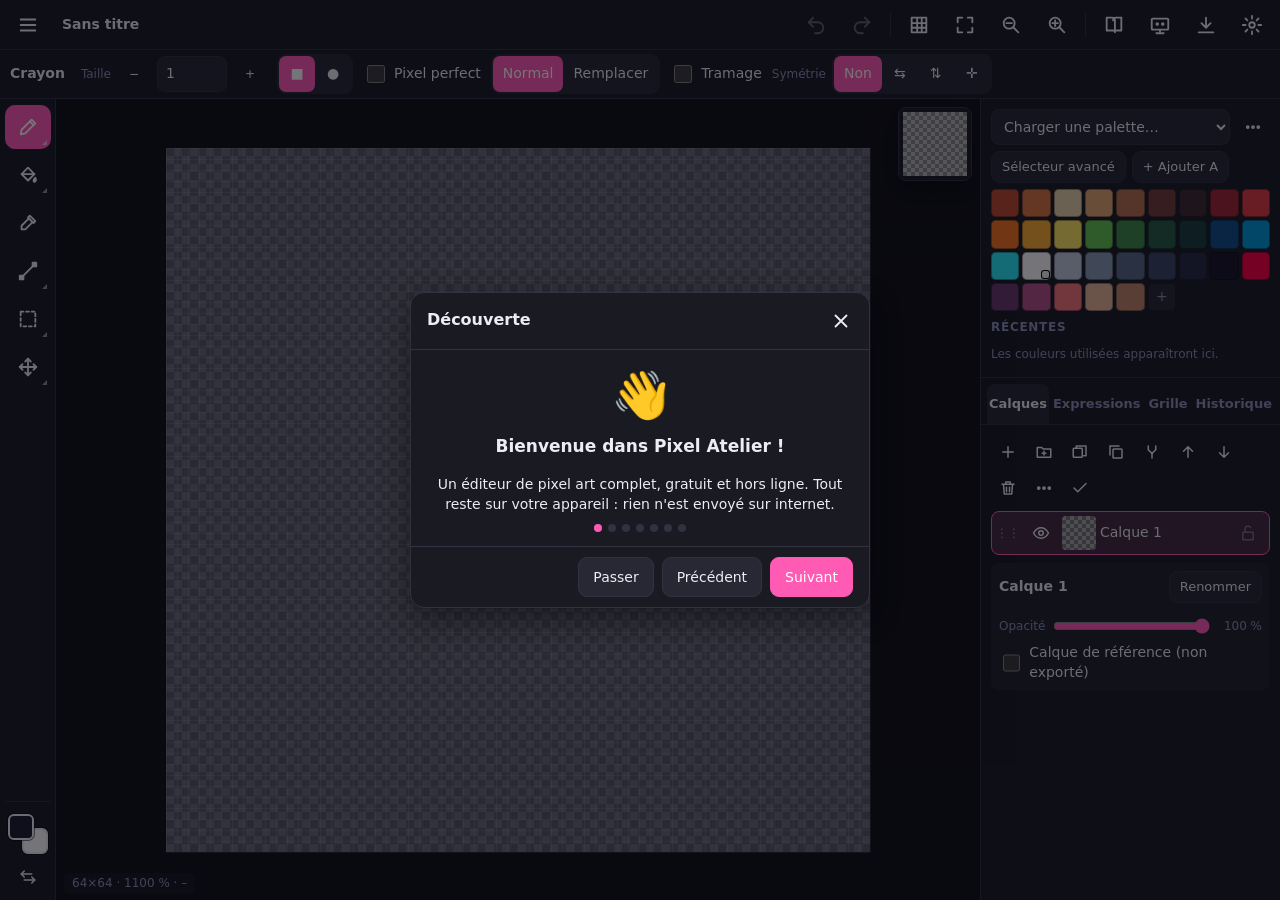
==== commit c62d51bd: "Paramètres du site : thèmes, couleurs, taille, navigation, affichage, données - Fenêtre Paramètres (" ====
--- a/index.html
+++ b/index.html
@@ -31,6 +31,7 @@
         <button class="icon-btn hide-sm" id="btn-library" title="Bibliothèque de pièces" aria-label="Bibliothèque"></button>
         <button class="icon-btn hide-sm" id="btn-pngtuber" title="Mode PNGtuber" aria-label="Mode PNGtuber"></button>
         <button class="icon-btn" id="btn-export" title="Exporter (Ctrl+Maj+E)" aria-label="Exporter"></button>
+        <button class="icon-btn hide-sm" id="btn-settings" title="Paramètres" aria-label="Paramètres"></button>
       </div>
     </header>
     <div id="optionsbar" aria-label="Options de l'outil"></div>
--- a/css/app.css
+++ b/css/app.css
@@ -722,3 +722,66 @@
 .hist-row.undone { opacity: .45; font-style: italic; }
 .hist-row.current { outline: 2px solid var(--accent); }
 #panel-tabs button { padding: 8px 2px; font-size: 13px; }
+.lib-card { position: relative; padding: 0; }
+.lib-card .lib-pick { border: 0; background: none; padding: 6px; display: flex; flex-direction: column; align-items: center; gap: 4px; width: 100%; color: inherit; }
+.lib-card .fav { position: absolute; top: 2px; right: 2px; border: 0; background: color-mix(in srgb, var(--bg2) 80%, transparent); border-radius: 8px; min-width: 34px; min-height: 34px; font-size: 18px; color: var(--muted); }
+.lib-card .fav.on { color: #ffcf33; }
+input[type='search'] { margin-bottom: 8px; }
+
+/* ---------- Barre d'outils regroupée ---------- */
+#toolbar { justify-content: space-between; }
+.tb-tools { display: flex; flex-direction: column; align-items: center; gap: 4px; }
+.tb-colors { display: flex; flex-direction: column; align-items: center; gap: 2px; padding-top: 8px; border-top: 1px solid var(--line); }
+.tb-group.multi::after {
+  content: ''; position: absolute; right: 4px; bottom: 4px;
+  border-left: 5px solid transparent; border-bottom: 5px solid currentColor; opacity: .55;
+}
+.tool-flyout {
+  position: fixed; z-index: 210; background: var(--bg2); border: 1px solid var(--line); border-radius: 12px;
+  box-shadow: var(--shadow); padding: 6px; min-width: 210px;
+}
+@media (max-width: 760px) {
+  #toolbar { justify-content: space-between; }
+  .tb-tools { flex-direction: row; gap: 2px; }
+  .tb-colors { flex-direction: row; border-top: 0; border-left: 1px solid var(--line); padding: 0 0 0 6px; }
+}
+@media (max-width: 400px) {
+  #toolbar .icon-btn { width: 40px; min-width: 40px; padding: 0 2px; }
+  .tb-colors { padding-left: 4px; }
+  .color-chip { width: 36px; height: 36px; }
+  .color-chip .c1, .color-chip .c2 { width: 23px; height: 23px; }
+}
+
+/* ---------- Paramètres ---------- */
+.settings-dlg .dlg-body { padding: 0; }
+.settings { display: grid; grid-template-columns: 200px minmax(0, 1fr); min-height: 420px; }
+.settings-tabs { display: flex; flex-direction: column; gap: 2px; padding: 10px; border-right: 1px solid var(--line); background: var(--bg); }
+.set-tab { display: flex; gap: 10px; align-items: center; border: 0; background: transparent; padding: 8px 10px; border-radius: 9px; min-height: 42px; text-align: left; color: var(--muted); font-weight: 600; }
+.set-tab.on { background: var(--panel2); color: var(--text); }
+.settings-body { padding: 12px 18px 18px; overflow: auto; }
+.set-row { display: flex; align-items: center; justify-content: space-between; gap: 12px; padding: 8px 0; border-bottom: 1px solid var(--line); flex-wrap: wrap; }
+.set-label { display: flex; flex-direction: column; gap: 2px; flex: 1; min-width: 180px; }
+.set-label small { font-size: 12px; }
+.set-color { width: 46px; height: 34px; border: 0; padding: 0; background: none; border-radius: 6px; }
+.switch { position: relative; width: 46px; height: 26px; flex: none; }
+.switch input { opacity: 0; width: 100%; height: 100%; margin: 0; position: absolute; cursor: pointer; z-index: 1; }
+.switch span { position: absolute; inset: 0; background: var(--panel2); border: 1px solid var(--line); border-radius: 13px; transition: .15s; }
+.switch span::after { content: ''; position: absolute; left: 3px; top: 3px; width: 18px; height: 18px; border-radius: 50%; background: var(--muted); transition: .15s; }
+.switch input:checked + span { background: var(--accent); border-color: var(--accent); }
+.switch input:checked + span::after { left: 23px; background: #fff; }
+.switch input:focus-visible + span { outline: 2px solid var(--focus); outline-offset: 2px; }
+.theme-grid { display: grid; grid-template-columns: repeat(auto-fill, minmax(118px, 1fr)); gap: 8px; }
+.theme-card { border: 2px solid; border-radius: 12px; padding: 10px; min-height: 70px; display: flex; flex-direction: column; justify-content: space-between; text-align: left; font-weight: 650; opacity: .85; }
+.theme-card.on { opacity: 1; box-shadow: 0 0 0 3px var(--text); }
+.theme-dots { display: flex; gap: 4px; }
+.theme-dots i { width: 14px; height: 14px; border-radius: 50%; box-shadow: 0 0 0 1px rgba(0, 0, 0, .25); }
+@media (max-width: 760px) {
+  .settings { grid-template-columns: 1fr; }
+  .settings-tabs { flex-direction: row; overflow-x: auto; border-right: 0; border-bottom: 1px solid var(--line); }
+  .set-tab { flex: none; }
+  .set-tab .ico { display: none; }
+}
+/* modes d'affichage */
+@media (min-width: 761px) { body.left-handed #workspace { flex-direction: row-reverse; } body.left-handed #toolbar { border-right: 0; border-left: 1px solid var(--line); } body.left-handed #sidebar { border-left: 0; border-right: 1px solid var(--line); } }
+body.reduce-motion *, body.reduce-motion *::before, body.reduce-motion *::after { transition: none !important; animation: none !important; }
+body.no-status #statusbar { display: none; }
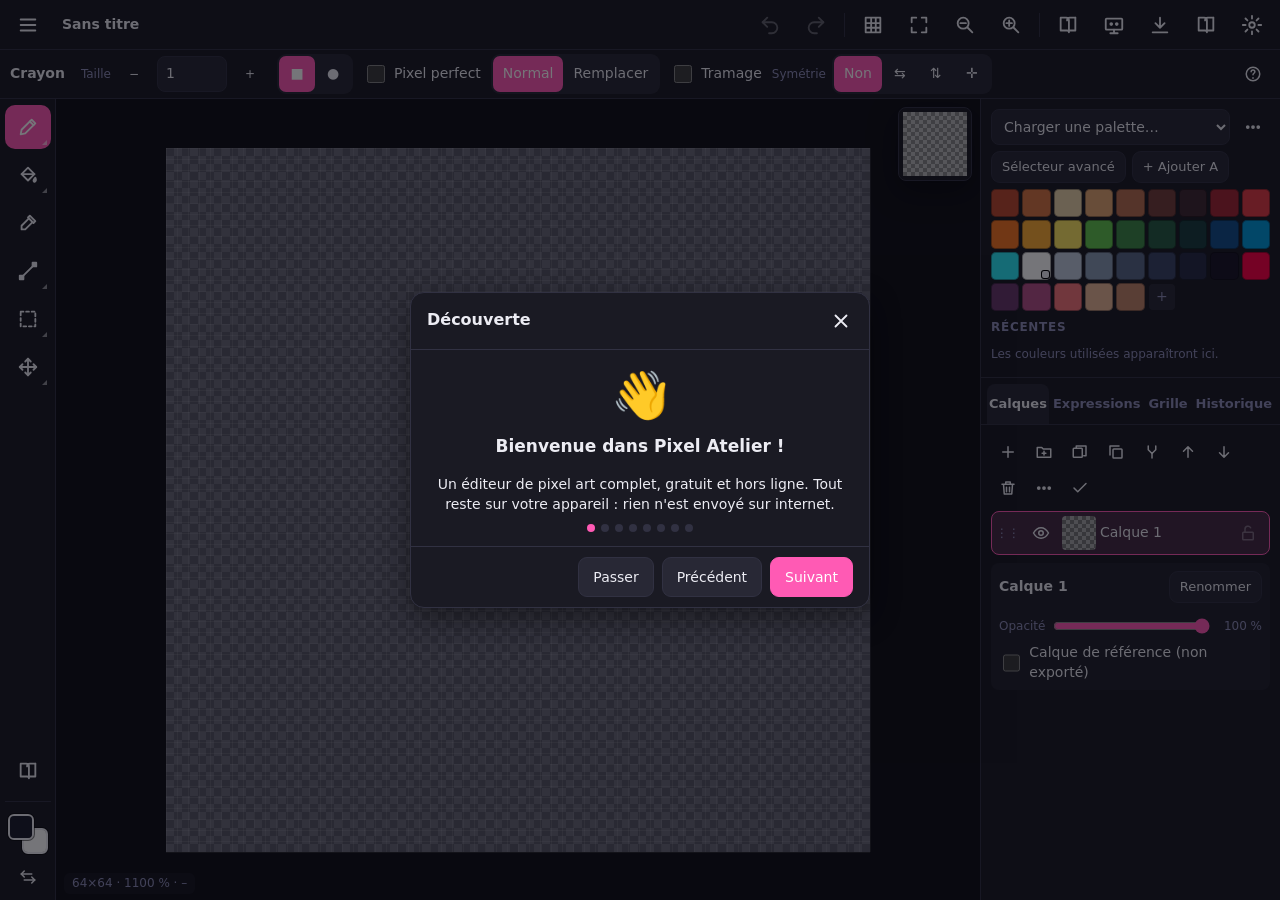
==== commit c5d28292: "Guide complet : tutoriel de chaque outil, de la navigation et des fonctionnalités - Fenêtre « Guide " ====
--- a/index.html
+++ b/index.html
@@ -31,6 +31,7 @@
         <button class="icon-btn hide-sm" id="btn-library" title="Bibliothèque de pièces" aria-label="Bibliothèque"></button>
         <button class="icon-btn hide-sm" id="btn-pngtuber" title="Mode PNGtuber" aria-label="Mode PNGtuber"></button>
         <button class="icon-btn" id="btn-export" title="Exporter (Ctrl+Maj+E)" aria-label="Exporter"></button>
+        <button class="icon-btn hide-sm" id="btn-guide" title="Guide complet : outils, navigation, fonctionnalités (F1)" aria-label="Guide"></button>
         <button class="icon-btn hide-sm" id="btn-settings" title="Paramètres" aria-label="Paramètres"></button>
       </div>
     </header>
--- a/css/app.css
+++ b/css/app.css
@@ -362,6 +362,8 @@
 .lrow.group .name { font-weight: 650; }
 .lrow .badge { font-size: 10px; padding: 1px 6px; border-radius: 9px; background: var(--accent2); color: #fff; flex: none; }
 .lrow .badge.ref { background: #888; }
+.lrow .badge.icon-badge { padding: 2px 4px; display: inline-flex; align-items: center; }
+.lrow .badge.icon-badge svg { width: 12px; height: 12px; }
 .lrow .radio { width: 18px; height: 18px; border-radius: 50%; border: 2px solid var(--muted); flex: none; margin: 0 8px; }
 .lrow .radio.on { border-color: var(--accent); background: radial-gradient(var(--accent) 45%, transparent 50%); }
 .lrow.drop-above { box-shadow: 0 -3px 0 var(--accent2); }
@@ -650,7 +652,14 @@
 #variantbar .vb button:hover { background: var(--panel2); }
 #variantbar .vb .lbl { font-size: 12px; padding: 0 2px; white-space: nowrap; }
 #variantbar .vb .lbl b { color: var(--accent); font-weight: 650; }
-@media (max-width: 760px) { #variantbar { max-width: calc(100% - 16px); } #variantbar .vb .lbl { font-size: 11px; } }
+@media (max-width: 760px), (max-height: 500px) {
+  /* une seule ligne qui défile : la barre ne masque plus le dessin sur téléphone */
+  #variantbar { right: 8px; max-width: none; flex-wrap: nowrap; overflow-x: auto; scrollbar-width: none; overscroll-behavior: contain; }
+  #variantbar::-webkit-scrollbar { display: none; }
+  #variantbar .vb { flex-shrink: 0; }
+  #variantbar .vb .lbl { font-size: 11px; }
+}
+@media (min-width: 761px) and (max-height: 500px) { #variantbar { right: 116px; } }
 
 /* ---------- Correctifs mobiles / iOS ---------- */
 button, .chip, .swatch, .card, .lrow, .menu-item { touch-action: manipulation; -webkit-touch-callout: none; -webkit-user-select: none; user-select: none; }
@@ -785,3 +794,58 @@
 @media (min-width: 761px) { body.left-handed #workspace { flex-direction: row-reverse; } body.left-handed #toolbar { border-right: 0; border-left: 1px solid var(--line); } body.left-handed #sidebar { border-left: 0; border-right: 1px solid var(--line); } }
 body.reduce-motion *, body.reduce-motion *::before, body.reduce-motion *::after { transition: none !important; animation: none !important; }
 body.no-status #statusbar { display: none; }
+
+/* ---------- Guide (tutoriel complet) ---------- */
+.dlg.guide-dlg { width: min(1060px, 100%); height: min(800px, calc(100% - 8px)); }
+.guide-dlg .dlg-body { padding: 0; overflow: hidden; display: flex; }
+.guide { display: grid; grid-template-columns: 250px minmax(0, 1fr); flex: 1; min-height: 0; min-width: 0; width: 100%; }
+.guide-side, .guide-main { min-width: 0; }
+.guide-side { border-right: 1px solid var(--line); display: flex; flex-direction: column; gap: 8px; padding: 10px; min-height: 0; }
+.guide-nav { display: flex; flex-direction: column; gap: 2px; overflow: auto; min-height: 0; }
+.guide-chap { display: flex; align-items: center; gap: 10px; text-align: left; border: 0; background: transparent; color: var(--text); padding: 8px 10px; min-height: 40px; border-radius: 10px; font: inherit; cursor: pointer; }
+.guide-chap:hover { background: var(--panel2); }
+.guide-chap.on { background: color-mix(in srgb, var(--accent) 18%, transparent); color: var(--accent); font-weight: 650; }
+.guide-chap svg { width: 18px; height: 18px; flex: none; }
+.guide-main { overflow: auto; padding: 18px 26px 26px; min-height: 0; line-height: 1.55; scroll-behavior: smooth; }
+.guide-head { display: flex; align-items: center; gap: 12px; margin-bottom: 6px; }
+.guide-head h2 { margin: 0; font-size: 22px; }
+.guide-icon { width: 46px; height: 46px; flex: none; border-radius: 12px; display: grid; place-items: center; background: color-mix(in srgb, var(--accent) 16%, transparent); color: var(--accent); }
+.guide-icon svg { width: 24px; height: 24px; }
+.guide-count { font-size: 12px; color: var(--muted); }
+.guide-intro { color: var(--muted); font-size: 15px; margin: 4px 0 8px; }
+.guide-toc { display: flex; flex-wrap: wrap; gap: 6px; margin: 6px 0 4px; }
+.guide-sec { padding: 14px 6px; border-top: 1px solid var(--line); border-radius: 8px; }
+.guide-sec h3 { display: flex; align-items: center; gap: 8px; margin: 0 0 8px; font-size: 16px; }
+.guide-sec h3 svg { width: 18px; height: 18px; color: var(--accent); flex: none; }
+.guide-sec p { margin: 0 0 8px; }
+.guide-sec ul, .guide-sec ol { margin: 4px 0 10px; padding-left: 22px; }
+.guide-sec li { margin: 5px 0; }
+.guide-sec li::marker { color: var(--accent); }
+.guide-keys { display: grid; grid-template-columns: max-content 1fr; gap: 6px 14px; margin: 8px 0 10px; align-items: baseline; }
+.guide-keys dt { white-space: nowrap; }
+.guide-keys dd { margin: 0; }
+.guide-tip { display: flex; gap: 8px; align-items: flex-start; background: color-mix(in srgb, var(--accent2) 14%, transparent); border-radius: 10px; padding: 8px 10px; }
+.guide-tip svg { width: 16px; height: 16px; flex: none; margin-top: 3px; color: var(--accent2); }
+.guide-try { margin: 4px 6px 0 0; }
+.guide-try svg { width: 14px; height: 14px; }
+.guide-foot { display: flex; justify-content: space-between; gap: 8px; flex-wrap: wrap; margin-top: 16px; padding-top: 14px; border-top: 1px solid var(--line); }
+.guide-hit-title { display: flex; align-items: center; gap: 6px; border: 0; background: none; color: var(--accent); font: inherit; font-weight: 650; cursor: pointer; padding: 12px 6px 0; text-align: left; }
+.guide-hit-title svg { width: 16px; height: 16px; }
+.guide-hit .guide-sec { border-top: 0; padding-top: 4px; }
+.guide-sec.flash { animation: guide-flash 1.6s ease-out; }
+@keyframes guide-flash { from { background: color-mix(in srgb, var(--accent) 24%, transparent); } to { background: transparent; } }
+.tb-help { display: flex; flex-direction: column; align-items: center; margin-top: auto; padding-bottom: 6px; }
+.opt-help { margin-left: auto; }
+@media (max-width: 760px) {
+  .dlg.guide-dlg { height: 100%; }
+  .guide { grid-template-columns: minmax(0, 1fr); grid-template-rows: auto minmax(0, 1fr); }
+  .guide-side { border-right: 0; border-bottom: 1px solid var(--line); padding: 8px; }
+  .guide-nav { flex-direction: row; overflow-x: auto; scrollbar-width: none; }
+  .guide-nav::-webkit-scrollbar { display: none; }
+  .guide-chap { flex: none; padding: 6px 12px; min-height: 44px; }
+  .guide-main { padding: 14px 16px 20px; }
+  .guide-head h2 { font-size: 19px; }
+  .guide-keys { grid-template-columns: 1fr; gap: 2px; }
+  .guide-keys dd { margin-bottom: 6px; }
+  .tb-help { display: none; }
+}
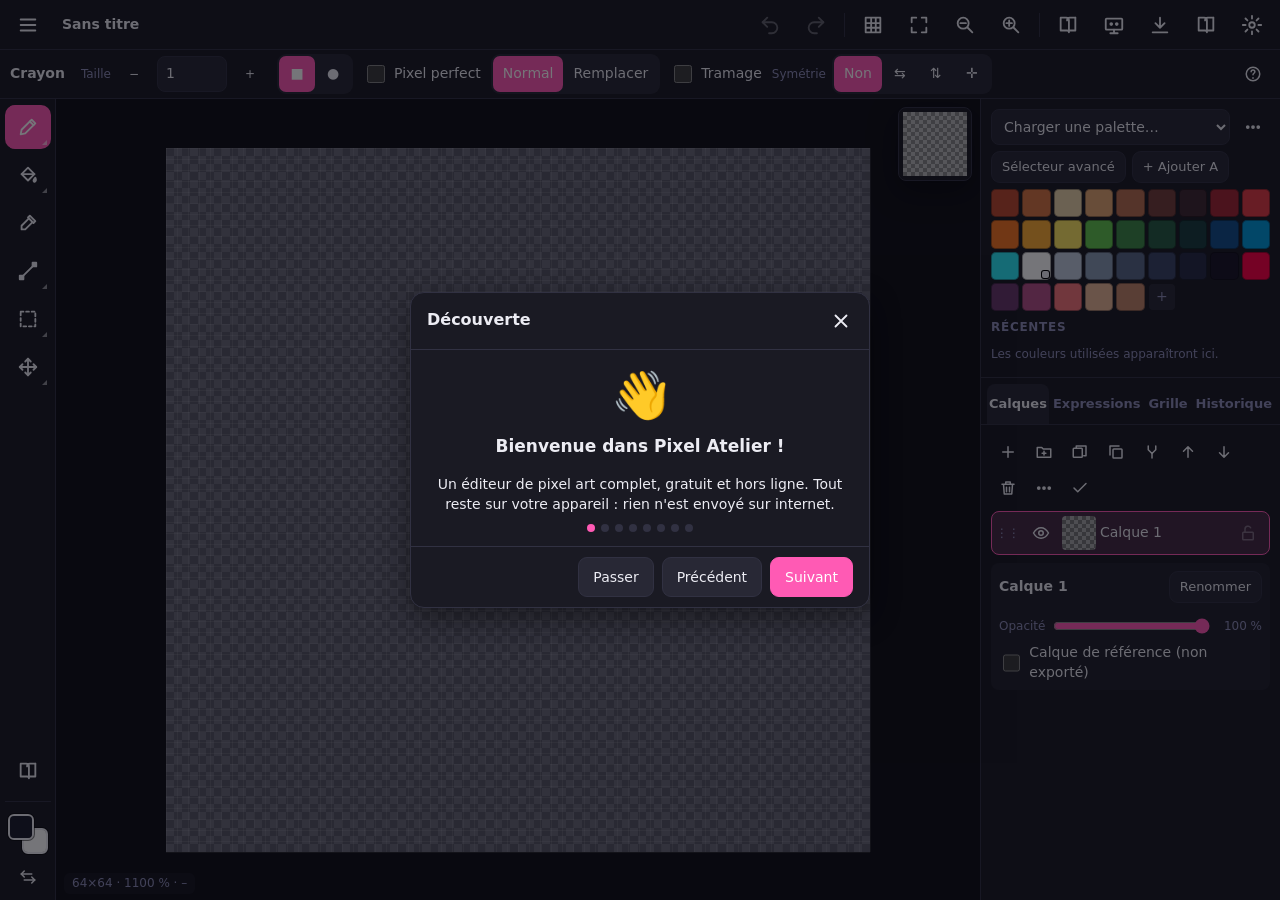
==== commit 0de2eb6d: "Dossier icone-a-deposer pour l'icône de l'appli + générateur des tailles - icone-a-deposer/LISEZMOI." ====
--- a/index.html
+++ b/index.html
@@ -7,8 +7,10 @@
   <meta name="description" content="Éditeur de pixel art complet, gratuit et hors ligne, pensé pour créer des personnages PNGtuber. Fonctionne sur téléphone et ordinateur.">
   <meta name="theme-color" content="#1b1b24">
   <link rel="manifest" href="manifest.webmanifest">
-  <link rel="icon" type="image/png" href="icons/icon-192.png">
-  <link rel="apple-touch-icon" href="icons/icon-192.png">
+  <link rel="icon" type="image/png" sizes="32x32" href="icons/favicon-32.png">
+  <link rel="icon" type="image/png" sizes="16x16" href="icons/favicon-16.png">
+  <link rel="icon" type="image/png" sizes="192x192" href="icons/icon-192.png">
+  <link rel="apple-touch-icon" href="icons/apple-touch-icon.png">
   <meta name="apple-mobile-web-app-capable" content="yes">
   <meta name="mobile-web-app-capable" content="yes">
   <link rel="stylesheet" href="css/app.css">
